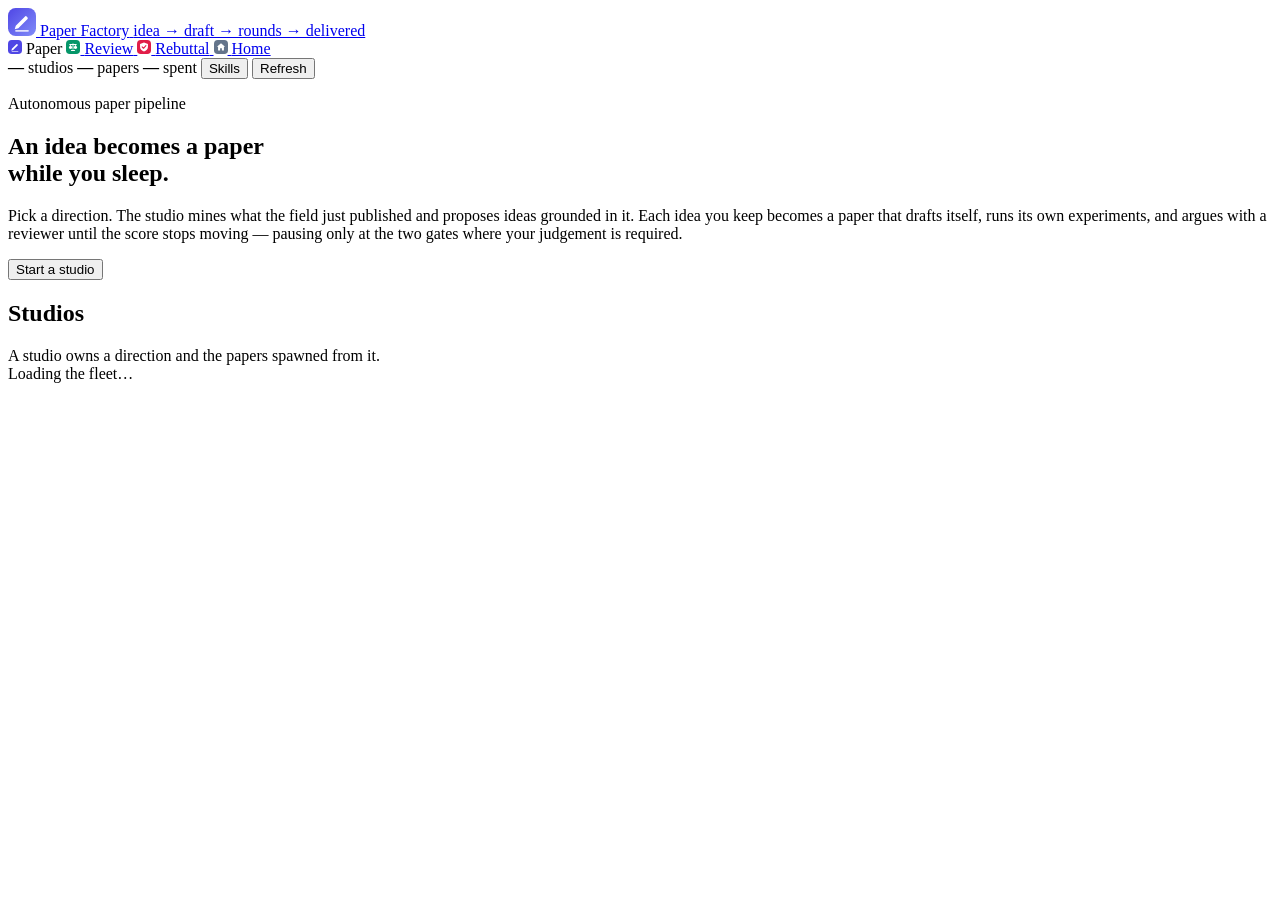
==== loom/web_static/factory.html @ aa09b300 "Dress the top-left: a real factory switcher, and watch the agent by default The three ghost links be" ====
<!DOCTYPE html>
<html lang="en">
<head>
  <meta charset="utf-8" />
  <meta name="viewport" content="width=device-width, initial-scale=1" />
  <title>Paper Factory</title>
  <link rel="icon" type="image/png" href="/static/loom-logo.png" />
  <link rel="stylesheet" href="/static/factory.css?v=20260817-3" />
</head>
<body>

<header class="rf-top">
  <a class="rf-brand" href="/paper-factory">
    <svg class="rf-mark" width="28" height="28" viewBox="0 0 22 22" aria-hidden="true"><defs><linearGradient id="lg-paper" x1="0" y1="0" x2="1" y2="1"><stop offset="0" stop-color="#4f46e5"/><stop offset="1" stop-color="#818cf8"/></linearGradient></defs><rect width="22" height="22" rx="6" fill="url(#lg-paper)"/><g fill="#fff"><path d="M6.1 13.9 L13.2 6.8 a1.1 1.1 0 0 1 1.6 0 l0.4 0.4 a1.1 1.1 0 0 1 0 1.6 L8.1 15.9 l-2.8 0.8 z"/><rect x="5.6" y="17.2" width="10.8" height="1.4" rx="0.7" opacity=".8"/></g></svg>
    <span class="rf-brand__text">
      <span class="rf-brand__name">Paper Factory</span>
      <span class="rf-brand__tag">idea → draft → rounds → delivered</span>
    </span>
  </a>
  <nav class="fx-switch" aria-label="Factory lines">
    <span class="fx-switch__item fx-switch__item--paper fx-switch__item--on" aria-current="page">
      <svg width="14" height="14" viewBox="0 0 22 22" aria-hidden="true"><rect width="22" height="22" rx="6" fill="#4f46e5"/><g fill="#fff"><path d="M6.1 13.9 L13.2 6.8 a1.1 1.1 0 0 1 1.6 0 l0.4 0.4 a1.1 1.1 0 0 1 0 1.6 L8.1 15.9 l-2.8 0.8 z"/><rect x="5.6" y="17.2" width="10.8" height="1.4" rx="0.7" opacity=".8"/></g></svg>
      <span>Paper</span>
    </span>
    <a class="fx-switch__item fx-switch__item--review" href="/review-factory">
      <svg width="14" height="14" viewBox="0 0 22 22" aria-hidden="true"><rect width="22" height="22" rx="6" fill="#059669"/><g fill="#fff"><rect x="10.3" y="5" width="1.4" height="10.4" rx="0.7"/><rect x="5" y="6.4" width="12" height="1.4" rx="0.7"/><path d="M4.4 11.4a2.7 2.7 0 0 0 5.4 0 l-2.7-4z"/><path d="M12.2 11.4a2.7 2.7 0 0 0 5.4 0 l-2.7-4z"/><rect x="7.6" y="15.8" width="6.8" height="1.4" rx="0.7"/></g></svg>
      <span>Review</span>
    </a>
    <a class="fx-switch__item fx-switch__item--rebuttal" href="/rebuttal-factory">
      <svg width="14" height="14" viewBox="0 0 22 22" aria-hidden="true"><rect width="22" height="22" rx="6" fill="#e11d48"/><path fill="#fff" d="M11 3.8 L17.2 6.1 V10.6 C17.2 14.5 14.6 17 11 18.2 C7.4 17 4.8 14.5 4.8 10.6 V6.1 Z"/><path d="M8.1 10.9 l2.1 2.1 3.8-4.2" fill="none" stroke="#e11d48" stroke-width="1.7" stroke-linecap="round" stroke-linejoin="round"/></svg>
      <span>Rebuttal</span>
    </a>
    <span class="fx-switch__sep"></span>
    <a class="fx-switch__item fx-switch__item--home" href="/factory" title="Research Factory portal">
      <svg width="14" height="14" viewBox="0 0 22 22" aria-hidden="true"><rect width="22" height="22" rx="6" fill="#64748b"/><path d="M11 5.2 L17.4 10.6 H15.6 V16.4 H12.4 V12.8 H9.6 V16.4 H6.4 V10.6 H4.6 Z" fill="#fff"/></svg>
      <span>Home</span>
    </a>
  </nav>
  <nav class="rf-top__nav">
    <span class="rf-stat rf-stat--info" id="stat-studios"><b>—</b> studios</span>
    <span class="rf-stat rf-stat--info" id="stat-papers"><b>—</b> papers</span>
    <span class="rf-stat rf-stat--live" id="stat-running" hidden><b>—</b> running</span>
    <span class="rf-stat rf-stat--alert" id="stat-waiting" hidden><b>—</b> waiting on you</span>
    <span class="rf-stat rf-stat--info" id="stat-cost"><b>—</b> spent</span>
    <button type="button" class="rf-btn rf-btn--ghost" id="btn-skills">Skills</button>
    <button type="button" class="rf-btn rf-btn--ghost" id="btn-refresh">Refresh</button>
  </nav>
</header>

<!-- ============ Fleet: every studio and its papers ============ -->
<main class="rf-main" id="view-fleet">
  <section class="rf-hero">
    <p class="rf-eyebrow">Autonomous paper pipeline</p>
    <h1>An idea becomes a paper<br />while you sleep.</h1>
    <p class="rf-lede">
      Pick a direction. The studio mines what the field just published and proposes
      ideas grounded in it. Each idea you keep becomes a paper that drafts itself,
      runs its own experiments, and argues with a reviewer until the score stops
      moving — pausing only at the two gates where your judgement is required.
    </p>
    <div class="rf-hero__actions">
      <button type="button" class="rf-btn rf-btn--primary" id="btn-new-studio">Start a studio</button>
      <span class="rf-hint" id="fleet-root"></span>
    </div>
  </section>

  <section class="rf-section">
    <div class="rf-section__head">
      <h2>Studios</h2>
      <span class="rf-hint">A studio owns a direction and the papers spawned from it.</span>
    </div>
    <div class="rf-fleet-bulk" id="fleet-bulk" hidden>
      <label class="rf-check">
        <input type="checkbox" id="fleet-all-drafts" />
        select all draft-ready papers
      </label>
      <span class="rf-hint" id="fleet-picked">none selected</span>
      <button type="button" class="rf-btn rf-btn--primary rf-btn--sm"
              id="btn-fleet-rounds" disabled>Start selected rounds</button>
    </div>
    <div class="rf-fleet" id="fleet-list">
      <div class="rf-empty">Loading the fleet…</div>
    </div>
  </section>
</main>

<!-- ============ Studio: mining, ideas, knowledge graph ============ -->
<main class="rf-main" id="view-studio" hidden>
  <button type="button" class="rf-back" data-back>← All studios</button>
  <section class="rf-studio-head">
    <div>
      <p class="rf-eyebrow" id="studio-eyebrow">Studio</p>
      <h1 id="studio-title">…</h1>
      <p class="rf-lede" id="studio-sub"></p>
    </div>
    <button type="button" class="rf-btn rf-btn--danger rf-btn--sm" id="btn-studio-delete">Delete studio</button>
  </section>

  <!-- The studio is a sequence, so show it as one: each step says what it is
       for, whether it is done, and carries its own control. -->
  <ol class="rf-steps" id="studio-steps">
    <li class="rf-step" data-step="mine">
      <div class="rf-step__n">1</div>
      <div class="rf-step__body">
        <h3>Mine recent work</h3>
        <p>Pull the newest arXiv papers in this direction so the ideas are proposed against what the field actually published, not against memory.</p>
        <div class="rf-search-settings">
          <div class="rf-search-settings__head">
            <div>
              <strong>arXiv search settings</strong>
              <span class="rf-hint" id="search-suggest-state"></span>
            </div>
            <button type="button" class="rf-btn rf-btn--sm" id="btn-search-suggest">Suggest from brief</button>
          </div>
          <label for="studio-search-terms">Keywords <span class="rf-hint">one short phrase per line</span></label>
          <textarea id="studio-search-terms" rows="5" placeholder="No keywords yet — click Suggest from brief or enter one short phrase per line."></textarea>
          <fieldset class="rf-search-categories">
            <legend>arXiv categories</legend>
            <div id="studio-search-categories"></div>
          </fieldset>
          <p class="rf-hint" id="studio-search-rationale"></p>
          <pre class="rf-log" id="search-log" hidden></pre>
          <div class="rf-search-query" id="studio-search-query" hidden>
            <span>Last query</span>
            <code></code>
          </div>
        </div>
        <div class="rf-step__actions">
          <label class="rf-check"><input type="checkbox" id="studio-venue-only" /> venue-tagged only</label>
          <button type="button" class="rf-btn" id="btn-mine">Mine arXiv</button>
          <span class="rf-hint" id="step-mine-state"></span>
        </div>
      </div>
    </li>
    <li class="rf-step" data-step="ideas">
      <div class="rf-step__n">2</div>
      <div class="rf-step__body">
        <h3>Generate ideas</h3>
        <p>Turn the survey into specific, falsifiable idea cards — each with a hypothesis, the prior work it stands against, and the experiments that would settle it.</p>
        <div class="rf-step__actions">
          <label class="rf-check">how many <input type="number" id="studio-count" min="1" max="12" value="6" /></label>
          <button type="button" class="rf-btn" id="btn-ideas">Generate ideas</button>
          <span class="rf-hint" id="step-ideas-state"></span>
        </div>
        <div class="rf-step__actions">
          <button type="button" class="rf-btn" id="btn-ideas-venue">Ideas from last cycle</button>
          <span class="rf-hint" id="step-venue-state"></span>
        </div>
        <p class="rf-hint">Instead of mining arXiv: a Claude deep-researches what this venue rewarded last cycle — best papers, orals, the hottest topics — and proposes ideas that fit it.</p>
        <pre class="rf-log" id="venue-log" hidden></pre>
      </div>
    </li>
    <li class="rf-step" data-step="link">
      <div class="rf-step__n">3</div>
      <div class="rf-step__body">
        <h3>Ground and verify</h3>
        <p>Read each idea's novelty claim back out as citations, then check every cited arXiv id against OpenAlex so a fabricated reference cannot pass as grounding.</p>
        <div class="rf-step__actions">
          <button type="button" class="rf-btn" id="btn-link">Ground and verify</button>
          <span class="rf-hint" id="step-link-state"></span>
        </div>
      </div>
    </li>
    <li class="rf-step" data-step="spawn">
      <div class="rf-step__n">4</div>
      <div class="rf-step__body">
        <h3>Create papers</h3>
        <p>Every idea you tick becomes its own task: a LaTeX draft, your review, then the author and reviewer rounds.</p>
        <div class="rf-step__actions">
          <button type="button" class="rf-btn" id="btn-goto-ideas">Choose ideas below</button>
          <span class="rf-hint" id="step-spawn-state"></span>
        </div>
      </div>
    </li>
  </ol>

  <section class="rf-section">
    <div class="rf-section__head">
      <h2>Knowledge graph</h2>
      <span class="rf-hint">
        Cited work on the left, your ideas on the right. Click a node to inspect it.
      </span>
    </div>
    <div class="rf-graph-wrap">
      <svg id="graph" class="rf-graph" aria-label="Prior work and the ideas derived from it"></svg>
      <div class="rf-graph-detail" id="graph-detail" aria-live="polite"></div>
      <div class="rf-graph-legend" id="graph-legend"></div>
      <div class="rf-graph-empty" id="graph-empty">
        Run steps 1 to 3 and the graph appears here.
      </div>
    </div>
  </section>

  <section class="rf-split">
    <div class="rf-section">
      <div class="rf-section__head">
        <h2>Ideas</h2>
        <span class="rf-hint" id="ideas-status"></span>
      </div>
      <!-- The control sits with the tick boxes it reads, not four steps up
           the page where you cannot see what is selected. -->
      <div class="rf-ideas__bar">
        <label class="rf-check"><input type="checkbox" id="ideas-all" /> select all</label>
        <span class="rf-hint" id="ideas-picked">none selected</span>
        <button type="button" class="rf-btn rf-btn--primary rf-btn--sm" id="btn-spawn" disabled>Create papers</button>
      </div>
      <pre class="rf-log" id="ideas-log" hidden></pre>
      <div class="rf-ideas" id="ideas-list"></div>
    </div>
    <div class="rf-section">
      <div class="rf-section__head">
        <h2>Recent work</h2>
        <span class="rf-hint" id="papers-status"></span>
      </div>
      <pre class="rf-log" id="papers-log" hidden></pre>
      <ul class="rf-papers" id="papers-list"></ul>
    </div>
  </section>
</main>

<!-- ============ Paper: the pipeline for one idea ============ -->
<main class="rf-main" id="view-paper" hidden>
  <button type="button" class="rf-back" data-back>← Back to studio</button>
  <section class="rf-paper-head">
    <div>
      <p class="rf-eyebrow" id="paper-eyebrow">Paper</p>
      <h1 id="paper-title">…</h1>
      <p class="rf-lede" id="paper-hypothesis"></p>
    </div>
    <div class="rf-paper-actions">
      <button type="button" class="rf-btn" id="btn-paper-build">Rebuild PDF</button>
      <button type="button" class="rf-btn" id="btn-paper-pdf">Download PDF</button>
      <button type="button" class="rf-btn" id="btn-paper-submission">Prepare submission</button>
    </div>
  </section>

  <ol class="rf-pipeline" id="paper-pipeline"></ol>
  <p class="rf-hint rf-paper-meta" id="paper-meta"></p>

  <section class="rf-gate" id="paper-gate" hidden>
    <h2 id="gate-title">Your review</h2>
    <p class="rf-lede" id="gate-hint"></p>
    <textarea id="gate-note" rows="3" placeholder="Optional instruction for the author — carried into the next round."></textarea>
    <div class="rf-gate__actions">
      <button type="button" class="rf-btn rf-btn--primary" id="btn-gate-approve">Approve</button>
      <button type="button" class="rf-btn rf-btn--danger" id="btn-gate-reject">Request changes</button>
    </div>
  </section>

  <section class="rf-section">
    <div class="rf-section__head">
      <h2>Rounds</h2>
      <div class="rf-section__actions">
        <button type="button" class="rf-btn rf-btn--sm" id="btn-loop-start">Start loop</button>
        <button type="button" class="rf-btn rf-btn--sm" id="btn-loop-stop">Stop loop</button>
        <button type="button" class="rf-btn rf-btn--sm" id="btn-review-now">Review now</button>
      </div>
    </div>
    <p class="rf-hint" id="loop-status"></p>
    <div class="rf-scores" id="score-chart"></div>
    <pre class="rf-log" id="review-log" hidden></pre>
    <ol class="rf-rounds" id="rounds-list"></ol>
  </section>

  <section class="rf-section">
    <div class="rf-section__head">
      <h2>The agent at work</h2>
      <div class="rf-section__actions">
        <label class="rf-check"><input type="checkbox" id="pane-follow" /> live</label>
        <a class="rf-btn rf-btn--sm rf-btn--ghost" id="btn-open-loom" href="/" target="_blank" rel="noreferrer">Open in Loom</a>
      </div>
    </div>
    <p class="rf-hint" id="pane-status"></p>
    <pre class="rf-pane" id="pane-view" hidden></pre>
  </section>

  <section class="rf-section">
    <div class="rf-section__head">
      <h2>What the author wrote</h2>
      <span class="rf-hint">Experiments and manuscript, straight off disk.</span>
    </div>
    <nav class="rf-crumbs" id="files-crumbs"></nav>
    <div class="rf-files">
      <ul class="rf-files__list" id="files-list"></ul>
      <pre class="rf-files__body" id="files-body" hidden></pre>
    </div>
  </section>

  <section class="rf-section" id="submission-section" hidden>
    <div class="rf-section__head"><h2>Submission readiness</h2></div>
    <ul class="rf-checklist" id="submission-checks"></ul>
    <p class="rf-hint">Loom never posts to OpenReview. Run this yourself, signed in as you:</p>
    <pre class="rf-log" id="submission-command"></pre>
  </section>
</main>

<!-- ============ New studio ============ -->
<div class="rf-modal" id="studio-modal" hidden>
  <div class="rf-modal__card" role="dialog" aria-modal="true" aria-labelledby="studio-modal-title">
    <h2 id="studio-modal-title">Start a studio</h2>
    <label for="new-title">Name</label>
    <input type="text" id="new-title" placeholder="e.g. low bit RL" />
    <div class="rf-row">
      <div>
        <label for="new-direction">Direction</label>
        <select id="new-direction"></select>
      </div>
      <div>
        <label for="new-venue">Venue</label>
        <select id="new-venue"></select>
      </div>
    </div>
    <input type="text" id="new-custom-direction" placeholder="Describe the direction yourself" hidden />
    <div class="rf-modes">
      <label class="rf-mode"><input type="radio" name="new-mode" value="auto" checked />
        <span><b>Auto direction</b><small>Mine the field, then propose ideas from what it finds.</small></span></label>
      <label class="rf-mode"><input type="radio" name="new-mode" value="seed" />
        <span><b>My idea</b><small>Start from something you describe and sharpen it.</small></span></label>
      <label class="rf-mode"><input type="radio" name="new-mode" value="venue" />
        <span><b>Last cycle</b><small>Deep-research what this venue rewarded last cycle — best papers, orals, hot topics — and propose ideas from that. No arXiv mining.</small></span></label>
    </div>
    <label for="new-seed" id="new-seed-label">What the paper should be about (optional)</label>
    <textarea id="new-seed" rows="3" placeholder="Constraints, a dataset you must use, an angle you want covered."></textarea>
    <label for="new-rounds">Author / reviewer rounds per paper</label>
    <input type="number" id="new-rounds" min="1" max="50" value="10" />
    <div class="rf-modal__foot">
      <span class="rf-hint" id="studio-modal-status"></span>
      <button type="button" class="rf-btn" id="btn-studio-cancel">Cancel</button>
      <button type="button" class="rf-btn rf-btn--primary" id="btn-studio-create">Create</button>
    </div>
  </div>
</div>

<!-- ============ Review reader ============ -->
<div class="rf-modal" id="review-modal" hidden>
  <div class="rf-modal__card rf-modal__card--wide" role="dialog" aria-modal="true" aria-labelledby="review-modal-title">
    <div class="rf-modal__head">
      <h2 id="review-modal-title">Review</h2>
      <button type="button" class="rf-x" id="btn-review-close" aria-label="Close">×</button>
    </div>
    <div class="rf-prose" id="review-body"></div>
  </div>
</div>

<!-- ============ Skills: what the agents are told ============ -->
<div class="rf-modal" id="skills-modal" hidden>
  <div class="rf-modal__card rf-modal__card--wide" role="dialog" aria-modal="true" aria-labelledby="skills-modal-title">
    <div class="rf-modal__head">
      <h2 id="skills-modal-title">Skills</h2>
      <button type="button" class="rf-x" id="btn-skills-close" aria-label="Close">×</button>
    </div>
    <div class="rf-skills-paper" id="skills-paper" hidden></div>
    <p class="rf-hint">
      An agent's behaviour is mostly these instructions, and every one of them
      reaches its agent automatically — nothing here needs enabling. Each entry
      says how it is delivered.
    </p>
    <div class="rf-skills">
      <ul class="rf-skills__list" id="skills-list"></ul>
      <pre class="rf-skills__body" id="skills-body">Pick a skill to read it.</pre>
    </div>
  </div>
</div>

<div class="rf-toasts" id="toasts" aria-live="polite"></div>

<script src="/static/factory.js?v=20260816-1"></script>
</body>
</html>
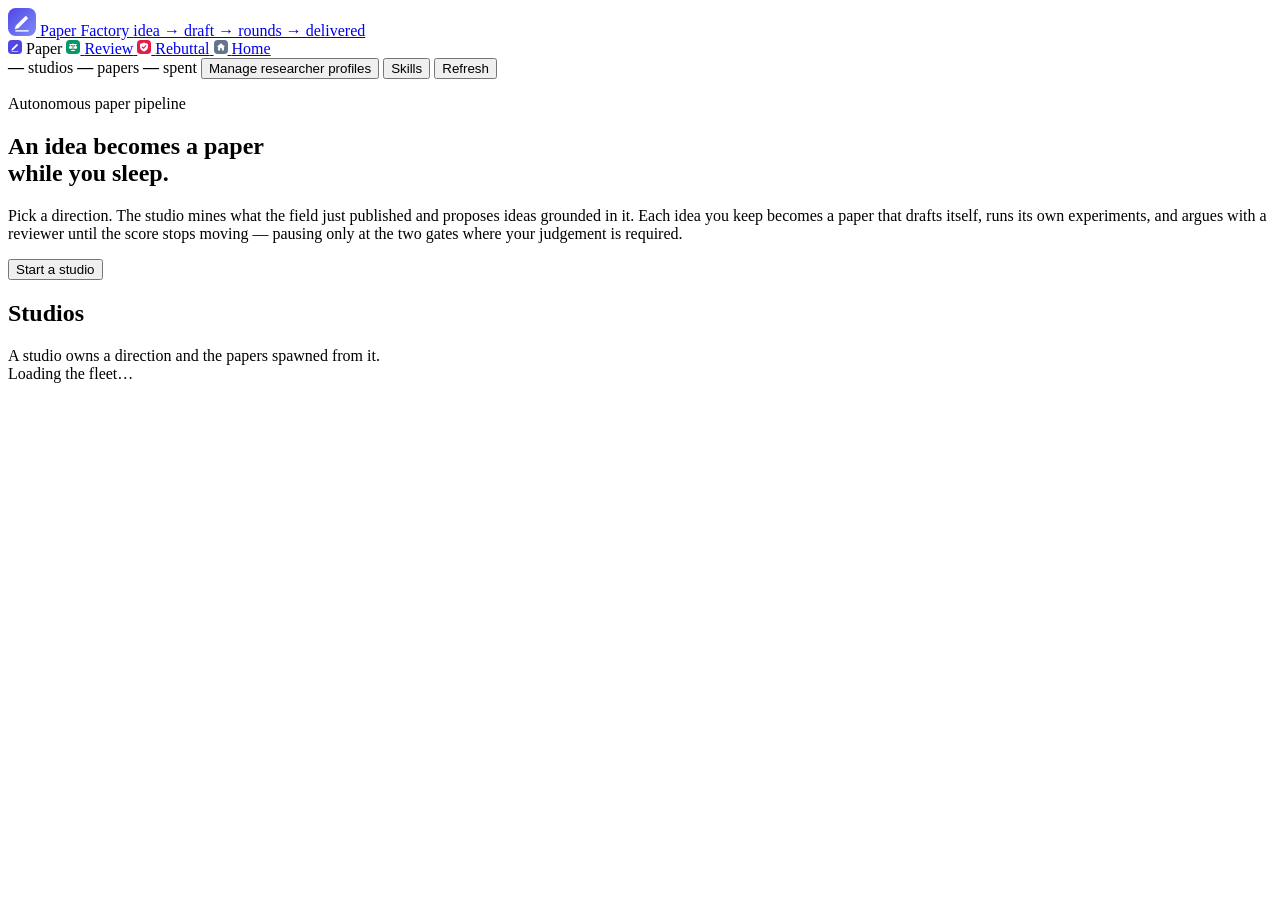
==== commit 0813fcca: "Ground Paper Factory ideas in private researcher profiles Let users extract and activate host-local " ====
--- a/loom/web_static/factory.html
+++ b/loom/web_static/factory.html
@@ -5,7 +5,7 @@
   <meta name="viewport" content="width=device-width, initial-scale=1" />
   <title>Paper Factory</title>
   <link rel="icon" type="image/png" href="/static/loom-logo.png" />
-  <link rel="stylesheet" href="/static/factory.css?v=20260817-3" />
+  <link rel="stylesheet" href="/static/factory.css?v=20260829-1" />
 </head>
 <body>
 
@@ -42,6 +42,7 @@
     <span class="rf-stat rf-stat--live" id="stat-running" hidden><b>—</b> running</span>
     <span class="rf-stat rf-stat--alert" id="stat-waiting" hidden><b>—</b> waiting on you</span>
     <span class="rf-stat rf-stat--info" id="stat-cost"><b>—</b> spent</span>
+    <button type="button" class="rf-btn rf-btn--ghost" id="btn-profiles">Manage researcher profiles</button>
     <button type="button" class="rf-btn rf-btn--ghost" id="btn-skills">Skills</button>
     <button type="button" class="rf-btn rf-btn--ghost" id="btn-refresh">Refresh</button>
   </nav>
@@ -94,6 +95,27 @@
       <p class="rf-lede" id="studio-sub"></p>
     </div>
     <button type="button" class="rf-btn rf-btn--danger rf-btn--sm" id="btn-studio-delete">Delete studio</button>
+  </section>
+
+  <section class="rf-profile-attach" aria-labelledby="studio-profile-title">
+    <div class="rf-profile-attach__current">
+      <h2 id="studio-profile-title">Researcher profile</h2>
+      <p class="rf-hint" id="studio-profile-current" aria-live="polite">No researcher profile attached.</p>
+    </div>
+    <div class="rf-profile-attach__controls">
+      <label class="rf-sr-only" for="studio-profile-select">Active researcher profile</label>
+      <select id="studio-profile-select" aria-describedby="studio-profile-current">
+        <option value="">No active profiles</option>
+      </select>
+      <label class="rf-sr-only" for="studio-profile-fit-mode">Background fit mode</label>
+      <select id="studio-profile-fit-mode" aria-label="Background fit mode">
+        <option value="strict">Strict fit</option>
+        <option value="balanced" selected>Balanced fit</option>
+        <option value="exploratory">Exploratory fit</option>
+      </select>
+      <button type="button" class="rf-btn rf-btn--sm" id="btn-studio-profile-attach">Attach</button>
+      <button type="button" class="rf-btn rf-btn--ghost rf-btn--sm" id="btn-studio-profile-clear">Clear</button>
+    </div>
   </section>
 
   <!-- The studio is a sequence, so show it as one: each step says what it is
@@ -271,7 +293,7 @@
       </div>
     </div>
     <p class="rf-hint" id="pane-status"></p>
-    <pre class="rf-pane" id="pane-view" hidden></pre>
+    <iframe class="rf-pane-frame" id="pane-view" title="Agent terminal — type to steer, Esc interrupts" hidden></iframe>
   </section>
 
   <section class="rf-section">
@@ -319,6 +341,28 @@
       <label class="rf-mode"><input type="radio" name="new-mode" value="venue" />
         <span><b>Last cycle</b><small>Deep-research what this venue rewarded last cycle — best papers, orals, hot topics — and propose ideas from that. No arXiv mining.</small></span></label>
     </div>
+    <fieldset class="rf-studio-profile">
+      <legend>Researcher background <span class="rf-hint">optional</span></legend>
+      <div class="rf-row">
+        <div>
+          <label for="new-profile">Active profile</label>
+          <select id="new-profile">
+            <option value="">No profile — use only the studio brief</option>
+          </select>
+        </div>
+        <div>
+          <label for="new-profile-fit-mode">Fit mode</label>
+          <select id="new-profile-fit-mode">
+            <option value="strict">Strict — stay close to established work</option>
+            <option value="balanced" selected>Balanced — mix familiar and new</option>
+            <option value="exploratory">Exploratory — favor new territory</option>
+          </select>
+        </div>
+      </div>
+      <p class="rf-hint">Only explicitly activated profiles can guide a studio.</p>
+    </fieldset>
+    <label for="new-venue-url" id="new-venue-url-label" hidden>Venue page to start from (required — it decides which venue gets researched)</label>
+    <input type="text" id="new-venue-url" placeholder="https://… — awards / accepted-papers / program page; the research agent crawls from here" hidden />
     <label for="new-seed" id="new-seed-label">What the paper should be about (optional)</label>
     <textarea id="new-seed" rows="3" placeholder="Constraints, a dataset you must use, an angle you want covered."></textarea>
     <label for="new-rounds">Author / reviewer rounds per paper</label>
@@ -327,6 +371,109 @@
       <span class="rf-hint" id="studio-modal-status"></span>
       <button type="button" class="rf-btn" id="btn-studio-cancel">Cancel</button>
       <button type="button" class="rf-btn rf-btn--primary" id="btn-studio-create">Create</button>
+    </div>
+  </div>
+</div>
+
+<!-- ============ Researcher profiles ============ -->
+<div class="rf-modal" id="profiles-modal" hidden>
+  <div class="rf-modal__card rf-modal__card--wide rf-profile-modal__card"
+       role="dialog" aria-modal="true" aria-labelledby="profiles-modal-title"
+       aria-describedby="profiles-modal-description" tabindex="-1">
+    <div class="rf-modal__head">
+      <div>
+        <p class="rf-eyebrow">Idea fit</p>
+        <h2 id="profiles-modal-title">Researcher profiles</h2>
+      </div>
+      <button type="button" class="rf-x" id="btn-profiles-close" aria-label="Close researcher profiles">×</button>
+    </div>
+    <p class="rf-hint" id="profiles-modal-description">
+      Add research materials, inspect the extracted background, then activate it explicitly before attaching it to a studio.
+    </p>
+
+    <div class="rf-profile-workspace">
+      <aside class="rf-profile-picker" aria-label="Saved researcher profiles">
+        <label for="profile-select">Saved profiles</label>
+        <select id="profile-select" size="6" aria-label="Select a researcher profile"></select>
+        <button type="button" class="rf-btn rf-btn--ghost rf-btn--sm" id="btn-profile-new">New profile</button>
+        <p class="rf-hint" id="profile-count"></p>
+      </aside>
+
+      <div class="rf-profile-editor">
+        <div class="rf-profile-state">
+          <span class="rf-pill" id="profile-status">new</span>
+          <span class="rf-hint" id="profile-extraction-status">Save the profile before adding sources.</span>
+        </div>
+
+        <div class="rf-row">
+          <div>
+            <label for="profile-name">Name</label>
+            <input type="text" id="profile-name" autocomplete="off" placeholder="e.g. My systems research" />
+          </div>
+          <div>
+            <label for="profile-fit-mode">Default fit mode</label>
+            <select id="profile-fit-mode">
+              <option value="strict">Strict</option>
+              <option value="balanced" selected>Balanced</option>
+              <option value="exploratory">Exploratory</option>
+            </select>
+          </div>
+        </div>
+
+        <label for="profile-notes">Notes</label>
+        <textarea id="profile-notes" rows="3" placeholder="Context the source files may not capture."></textarea>
+        <label for="profile-summary">Summary</label>
+        <textarea id="profile-summary" rows="3" placeholder="A concise, editable description of the research background."></textarea>
+
+        <div class="rf-profile-list-fields">
+          <div>
+            <label for="profile-interests">Interests <span class="rf-hint">one per line</span></label>
+            <textarea id="profile-interests" rows="4"></textarea>
+          </div>
+          <div>
+            <label for="profile-avoid">Avoid <span class="rf-hint">one per line</span></label>
+            <textarea id="profile-avoid" rows="4"></textarea>
+          </div>
+          <div>
+            <label for="profile-resources">Resources <span class="rf-hint">one per line</span></label>
+            <textarea id="profile-resources" rows="4"></textarea>
+          </div>
+        </div>
+
+        <section class="rf-profile-sources" aria-labelledby="profile-sources-title">
+          <div class="rf-profile-subhead">
+            <div>
+              <h3 id="profile-sources-title">Source files</h3>
+              <p class="rf-hint">PDF, PNG, JPG, WebP, TXT, or Markdown. Files are stored only on this host; extraction sends their contents to the configured Cursor model.</p>
+            </div>
+            <button type="button" class="rf-btn rf-btn--sm" id="btn-profile-upload">Upload selected</button>
+          </div>
+          <label for="profile-files">Choose one or more files</label>
+          <input type="file" id="profile-files" multiple
+                 accept=".pdf,.png,.jpg,.jpeg,.webp,.txt,.md,application/pdf,image/png,image/jpeg,image/webp,text/plain,text/markdown" />
+          <ul class="rf-profile-source-list" id="profile-source-list"></ul>
+        </section>
+
+        <section class="rf-profile-extracted" aria-labelledby="profile-extracted-title">
+          <div class="rf-profile-subhead">
+            <div>
+              <h3 id="profile-extracted-title">Extracted background</h3>
+              <p class="rf-hint">Review these fields before activation. Edit the summary and preference lists above when needed.</p>
+            </div>
+          </div>
+          <div class="rf-profile-fields" id="profile-fields"></div>
+          <p class="rf-profile-error" id="profile-extraction-error" role="alert" hidden></p>
+        </section>
+      </div>
+    </div>
+
+    <div class="rf-modal__foot rf-profile-actions">
+      <button type="button" class="rf-btn rf-btn--danger rf-btn--sm" id="btn-profile-delete">Delete</button>
+      <span class="rf-hint" id="profile-modal-status" role="status" aria-live="polite"></span>
+      <button type="button" class="rf-btn rf-btn--ghost" id="btn-profile-close">Close</button>
+      <button type="button" class="rf-btn" id="btn-profile-save">Save</button>
+      <button type="button" class="rf-btn" id="btn-profile-extract">Extract</button>
+      <button type="button" class="rf-btn rf-btn--primary" id="btn-profile-activate">Activate</button>
     </div>
   </div>
 </div>
@@ -364,6 +511,6 @@
 
 <div class="rf-toasts" id="toasts" aria-live="polite"></div>
 
-<script src="/static/factory.js?v=20260816-1"></script>
+<script src="/static/factory.js?v=20260829-1"></script>
 </body>
 </html>
